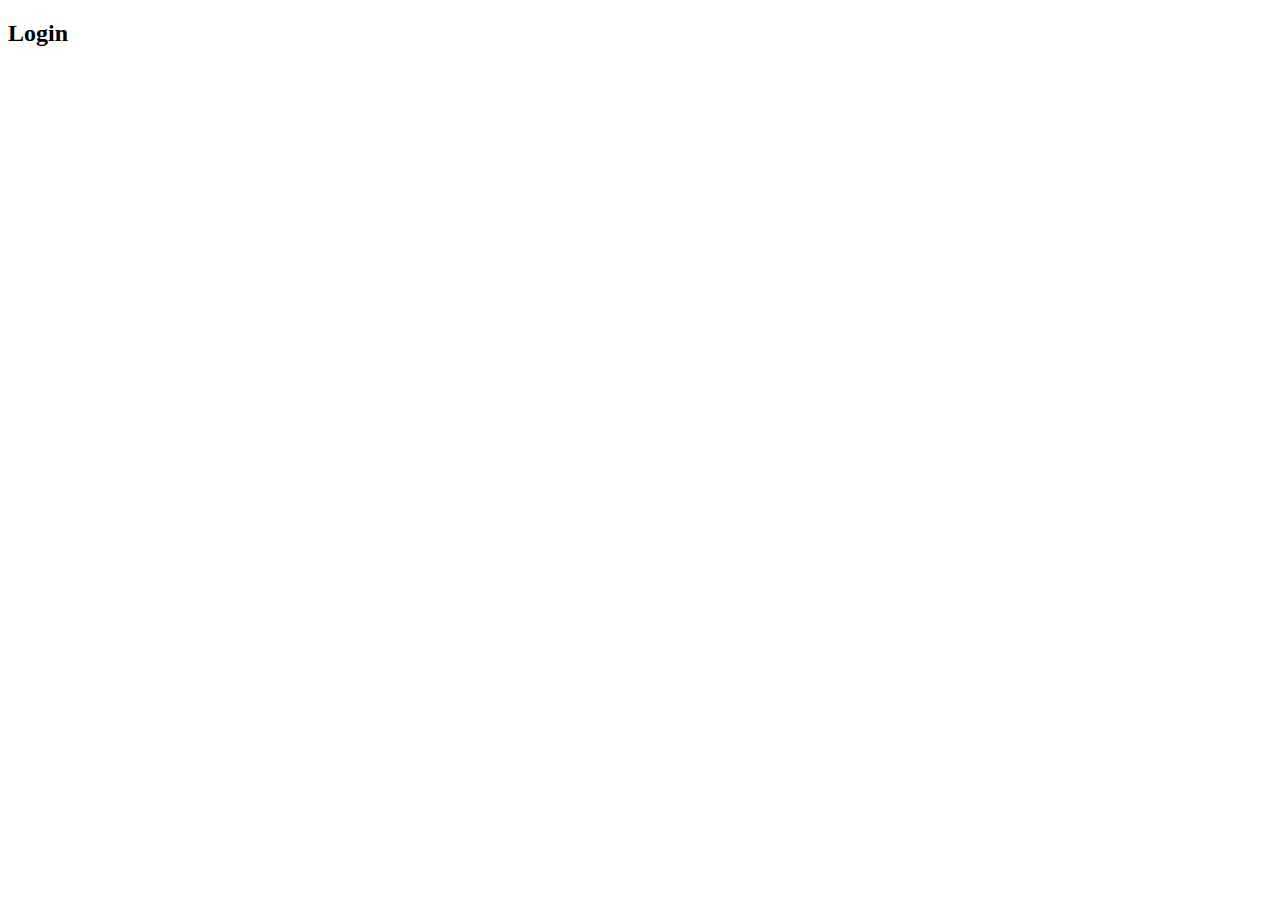
==== index.html @ 903e8897 "Initial commit" ====
<!-- index.html - Main page for score entry -->
<!DOCTYPE html>
<html lang="en">
<head>
    <meta charset="UTF-8">
    <meta name="viewport" content="width=device-width, initial-scale=1.0">
    <title>5-A-Side Score Entry</title>
    <script src="scripts/auth.js" defer></script>
    <script src="scripts/app.js" defer></script>
</head>
<body onload="checkLogin()">
    <h2>5-A-Side Score Entry</h2>
    <button onclick="logoutUser()">Logout</button>
    
    <h3>Click on the team that scored:</h3>
    <button onclick="selectTeam('High Fives')">High Fives</button>
    <button onclick="selectTeam('Tidal Wave')">Tidal Wave</button>
    <button onclick="selectTeam('S-Suburbs')">S-Suburbs</button>
    
    <div id="goalEntry" class="hidden">
        <h3>Goal Details</h3>
        <label>Goal Scorer:</label>
        <select id="goalScorer"></select>
        <br>
        <label>Assist (Optional):</label>
        <select id="assistPlayer">
            <option value="None">None</option>
        </select>
        <br>
        <button onclick="recordGoal()">Record Goal</button>
    </div>
    
    <h3>Recorded Goals:</h3>
    <ul id="goalList"></ul>
</body>
</html>
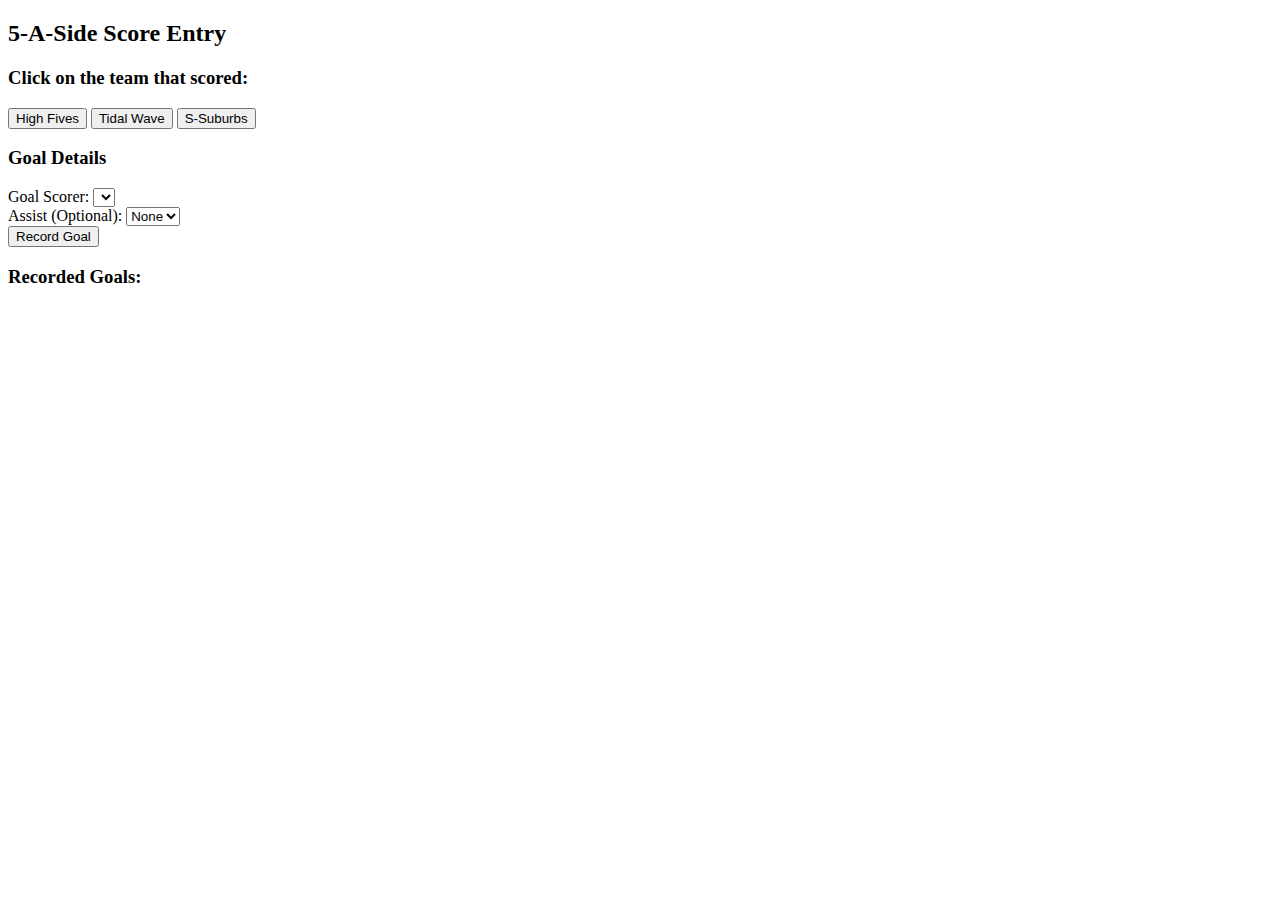
==== commit 2051e134: "Disabled login without deleting login.html" ====
--- a/index.html
+++ b/index.html
@@ -8,9 +8,9 @@
     <script src="scripts/auth.js" defer></script>
     <script src="scripts/app.js" defer></script>
 </head>
-<body onload="checkLogin()">
+<body> <!-- <body onload="checkLogin()">  -->
     <h2>5-A-Side Score Entry</h2>
-    <button onclick="logoutUser()">Logout</button>
+    <!-- <button onclick="logoutUser()">Logout</button> -->
     
     <h3>Click on the team that scored:</h3>
     <button onclick="selectTeam('High Fives')">High Fives</button>
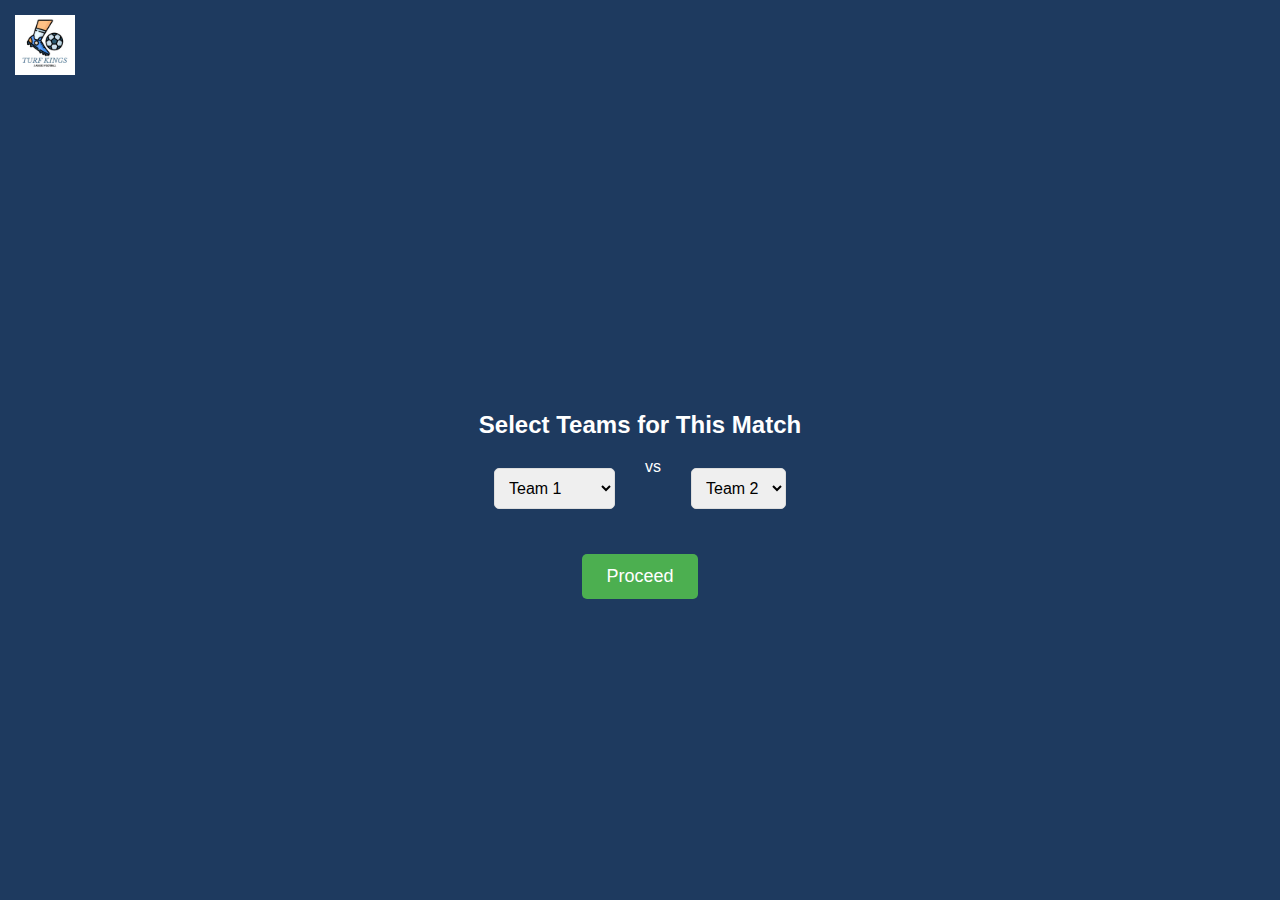
==== commit 3856d126: "Added match.html and assets, updated app.js and styles" ====
--- a/index.html
+++ b/index.html
@@ -1,36 +1,39 @@
-<!-- index.html - Main page for score entry -->
+<!-- index.html - Page 1: Select Teams -->
 <!DOCTYPE html>
 <html lang="en">
 <head>
     <meta charset="UTF-8">
     <meta name="viewport" content="width=device-width, initial-scale=1.0">
-    <title>5-A-Side Score Entry</title>
-    <script src="scripts/auth.js" defer></script>
+    <title>Select Teams</title>
+    <link rel="stylesheet" href="styles/style.css">
     <script src="scripts/app.js" defer></script>
 </head>
-<body> <!-- <body onload="checkLogin()">  -->
-    <h2>5-A-Side Score Entry</h2>
-    <!-- <button onclick="logoutUser()">Logout</button> -->
-    
-    <h3>Click on the team that scored:</h3>
-    <button onclick="selectTeam('High Fives')">High Fives</button>
-    <button onclick="selectTeam('Tidal Wave')">Tidal Wave</button>
-    <button onclick="selectTeam('S-Suburbs')">S-Suburbs</button>
-    
-    <div id="goalEntry" class="hidden">
-        <h3>Goal Details</h3>
-        <label>Goal Scorer:</label>
-        <select id="goalScorer"></select>
-        <br>
-        <label>Assist (Optional):</label>
-        <select id="assistPlayer">
-            <option value="None">None</option>
-        </select>
-        <br>
-        <button onclick="recordGoal()">Record Goal</button>
+<body class="landing-page">
+    <header>
+        <img src="assets/images/TurfKings_logo.jpg" alt="TurfKings Logo" class="team-logo">
+    </header>
+
+    <div class="content-container">
+        <h2 class="white-text">Select Teams for This Match</h2>
+
+        <!-- Horizontally Aligned Team Selection -->
+        <div class="team-selection">
+            <select id="team1" onchange="updateOpponentOptions()">
+                <option value="">Team 1</option>
+                <option value="High Fives">High Fives</option>
+                <option value="Tidal Wave">Tidal Wave</option>
+                <option value="S-Suburbs">S-Suburbs</option>
+            </select>
+
+            <span>vs</span>
+
+            <select id="team2">
+                <option value="">Team 2</option>
+            </select>
+        </div>
+
+        <!-- Proceed Button Below -->
+        <button onclick="startMatch()">Proceed</button>
     </div>
-    
-    <h3>Recorded Goals:</h3>
-    <ul id="goalList"></ul>
 </body>
-</html>+</html>
--- a/styles/style.css
+++ b/styles/style.css
@@ -0,0 +1,177 @@
+/* Global Styles */
+body {
+    font-family: Arial, sans-serif;
+    text-align: center;
+    margin: 0;
+    padding: 20px;
+}
+
+/* Landing Page - Dark Blue */
+.landing-page {
+    background-color: #1E3A5F; /* Dark Blue */
+    color: white;
+}
+
+/* Ensure Header Text is White */
+.white-text {
+    color: white !important;
+}
+
+/* Match Page - Dark Grey */
+.match-page {
+    background-color: #333333; /* Dark Grey */
+    color: white;
+}
+
+/* Team Logo - Keep Top Left */
+.team-logo {
+    position: absolute;
+    top: 20px;
+    left: 20px;
+    width: 80px;
+}
+
+/* Center Content */
+.content-container {
+    display: flex;
+    flex-direction: column;
+    align-items: center;
+    justify-content: center;
+    width: 100%;
+    max-width: 600px;
+}
+
+/* Buttons */
+button {
+    background-color: #4CAF50;
+    color: white;
+    padding: 10px 20px;
+    border: none;
+    cursor: pointer;
+    margin-top: 10px;
+    font-size: 16px;
+    border-radius: 5px;
+    transition: background-color 0.3s;
+}
+
+button:hover {
+    background-color: #45a049;
+}
+
+/* Select Dropdowns */
+select {
+    padding: 10px;
+    font-size: 16px;
+    border-radius: 5px;
+    margin: 10px;
+    border: 1px solid #ddd;
+}
+
+/* Popup */
+.popup {
+    background: rgba(0, 0, 0, 0.8);
+    color: white;
+    padding: 20px;
+    position: fixed;
+    top: 50%;
+    left: 50%;
+    transform: translate(-50%, -50%);
+    border-radius: 8px;
+    text-align: center;
+    display: none;
+}
+.popup {
+    display: none;
+}
+
+/* Global Styles */
+body {
+    font-family: Arial, sans-serif;
+    text-align: center;
+    margin: 0;
+    padding: 0;
+}
+
+/* Landing Page - Dark Blue */
+.landing-page {
+    background-color: #1E3A5F; /* Dark Blue */
+    color: white;
+    display: flex;
+    flex-direction: column;
+    align-items: center;
+    justify-content: center;
+    height: 100vh; /* Full screen height */
+}
+
+/* Team Logo - Smaller and Top Left */
+.team-logo {
+    position: absolute;
+    top: 15px;
+    left: 15px;
+    width: 60px; /* Smaller logo */
+}
+
+/* Center All Content */
+.content-container {
+    display: flex;
+    flex-direction: column;
+    align-items: center;
+    justify-content: center;
+    width: 100%;
+    max-width: 600px;
+    margin-top: 10vh; /* Moves content halfway down the page */
+}
+
+/* Align Team Selection Horizontally */
+.team-selection {
+    display: flex;
+    justify-content: center;
+    gap: 20px; /* Space between the dropdowns */
+    margin-bottom: 20px;
+}
+
+/* Match Page - Dark Grey */
+.match-page {
+    background-color: #333333; /* Dark Grey */
+    color: white;
+}
+
+/* Hide Goal Entry Initially */
+.hidden {
+    display: none;
+}
+
+/* Scoreboard Styling */
+#scoreboard {
+    font-size: 24px;
+    font-weight: bold;
+    margin: 15px 0;
+}
+
+/* Buttons */
+button {
+    background-color: #4CAF50;
+    color: white;
+    padding: 12px 24px;
+    border: none;
+    cursor: pointer;
+    font-size: 18px;
+    border-radius: 5px;
+    transition: background-color 0.3s;
+    margin-top: 15px;
+}
+
+button:hover {
+    background-color: #45a049;
+}
+
+/* Red Button */
+.red-button {
+    background-color: red;
+}
+
+.red-button:hover {
+    background-color: darkred;
+}
+
+
